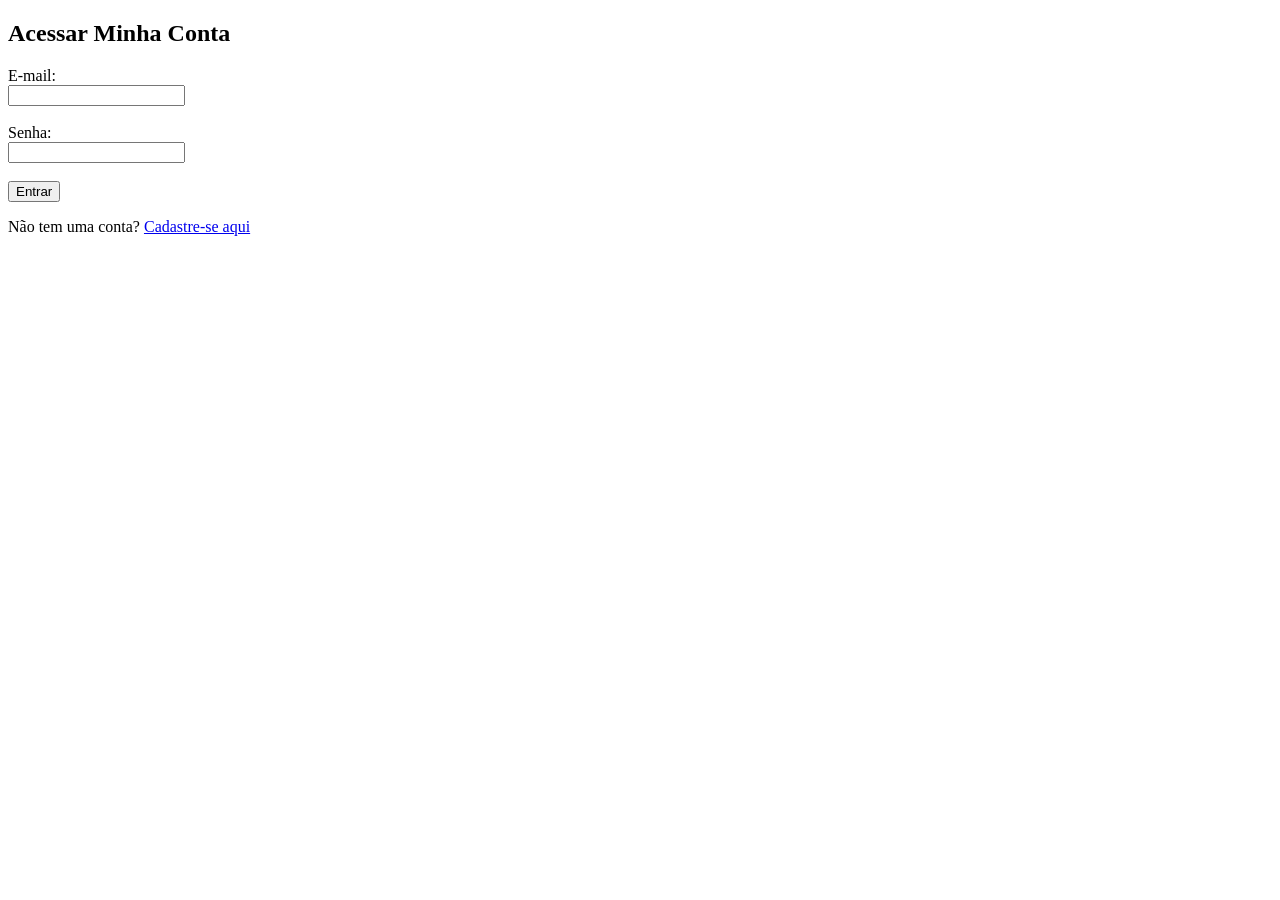
==== AV2/login.html @ f69a6a1f "AV2 Primeira parte da AV2. Criação das telas HTML, script do banco de dados SQL e conexão com o banc" ====
<!DOCTYPE html>
<html lang="pt-BR">
<head>
<meta charset="UTF-8">
<title>Entrar / Cadastrar</title>
</head>
<body>

    <div id="secaoLogin">
        <h2>Acessar Minha Conta</h2>
        <form id="formLogin">
            <label>E-mail:</label><br>
            <input type="email" id="loginEmail" required><br><br>

            <label>Senha:</label><br>
            <input type="password" id="loginSenha" required><br><br>

            <button type="submit">Entrar</button>
        </form>
        <p>Não tem uma conta? <a href="#" id="linkIrParaCadastro">Cadastre-se aqui</a></p>
    </div>

    <div id="secaoCadastro" style="display: none;">
        <h2>Criar Nova Conta</h2>
        <form id="formCadastro">
            <label>Nome Completo:</label><br>
            <input type="text" id="cadNome" required><br><br>

            <label>E-mail:</label><br>
            <input type="email" id="cadEmail" required><br><br>

            <label>Senha:</label><br>
            <input type="password" id="cadSenha" required><br><br>

            <button type="submit">Finalizar Cadastro</button>
        </form>
        <p>Já tem uma conta? <a href="#" id="linkIrParaLogin">Faça o login aqui</a></p>
    </div>

    <script src="auth.js"></script>
</body>
</html>
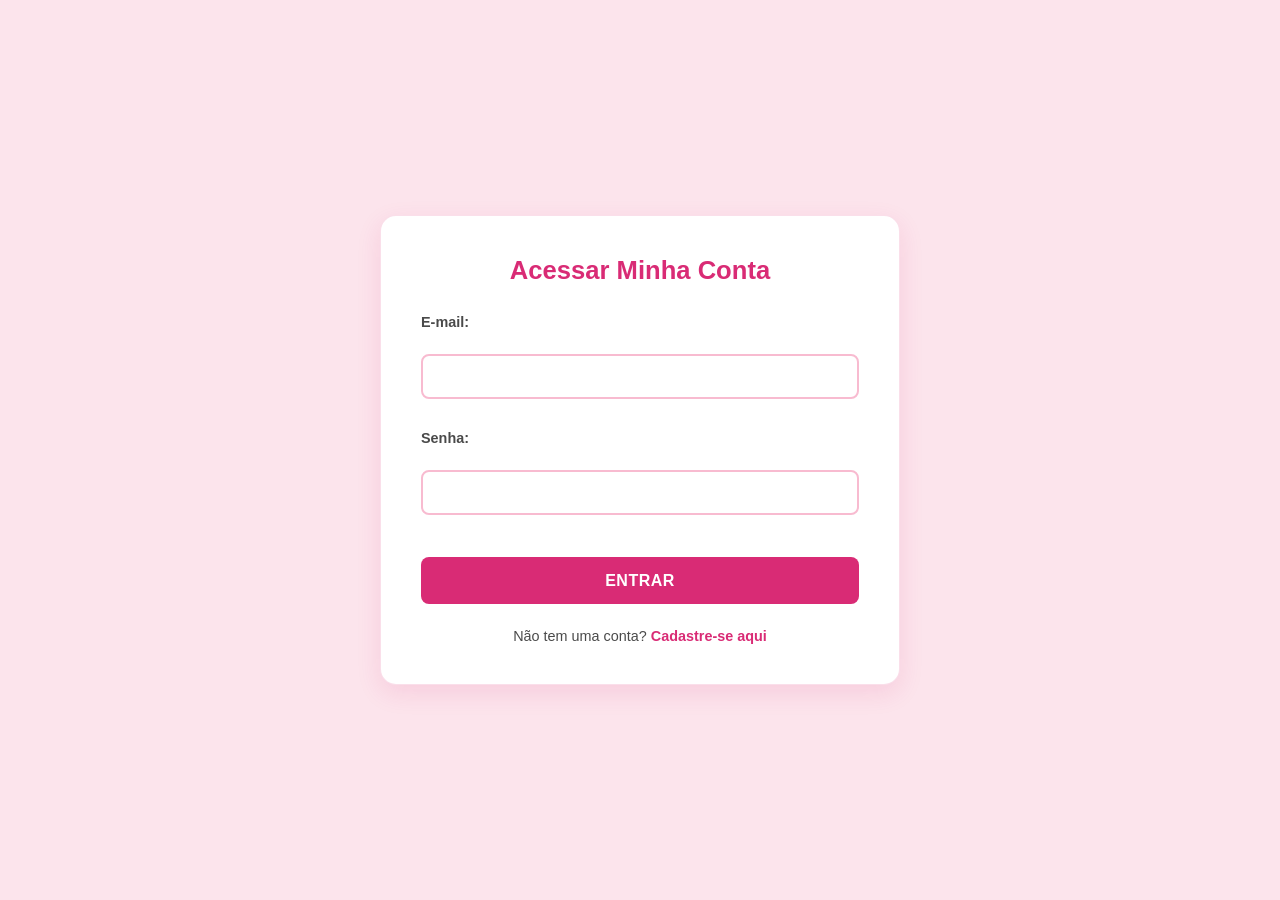
==== commit d1e4c2ae: "Adicionar estilo CSS para as telas da AV2 Criação do arquivo style.css com a paleta de cores do mini" ====
--- a/AV2/login.html
+++ b/AV2/login.html
@@ -3,6 +3,7 @@
 <head>
 <meta charset="UTF-8">
 <title>Entrar / Cadastrar</title>
+<link rel="stylesheet" href="style.css">
 </head>
 <body>
 
@@ -17,7 +18,7 @@
 
             <button type="submit">Entrar</button>
         </form>
-        <p>Não tem uma conta? <a href="#" id="linkIrParaCadastro">Cadastre-se aqui</a></p>
+        <p>Não tem uma conta? <a href="#" id="linkParaCadastro">Cadastre-se aqui</a></p>
     </div>
 
     <div id="secaoCadastro" style="display: none;">
@@ -34,9 +35,9 @@
 
             <button type="submit">Finalizar Cadastro</button>
         </form>
-        <p>Já tem uma conta? <a href="#" id="linkIrParaLogin">Faça o login aqui</a></p>
+        <p>Já tem uma conta? <a href="#" id="linkParaLogin">Faça o login aqui</a></p>
     </div>
 
-    <script src="auth.js"></script>
+    <script src="login.js"></script>
 </body>
 </html>
--- a/AV2/style.css
+++ b/AV2/style.css
@@ -0,0 +1,161 @@
+:root {
+    --rosa-escuro: #d92b75;
+    --rosa-claro: #fce4ec;
+    --branco: #ffffff;
+    --texto-escuro: #4a4a4a;
+    --borda: #f8bbd0;
+    --fonte: 'Montserrat', 'Segoe UI', sans-serif;
+}
+
+* {
+    margin: 0;
+    padding: 0;
+    box-sizing: border-box;
+}
+
+body {
+    font-family: var(--fonte);
+    background-color: var(--rosa-claro);
+    color: var(--texto-escuro);
+    display: flex;
+    justify-content: center;
+    align-items: center;
+    min-height: 100vh;
+    padding: 2rem 1rem;
+}
+
+#formAgendamento, #secaoLogin, #secaoCadastro {
+    background-color: var(--branco);
+    padding: 2.5rem;
+    border-radius: 16px;
+    box-shadow: 0 8px 24px rgba(217, 43, 117, 0.12);
+    width: 100%;
+    max-width: 520px;
+    border: 1px solid rgba(217, 43, 117, 0.15);
+}
+
+#formLogin, #formCadastro {
+    width: 100%;
+}
+
+h2 {
+    color: var(--rosa-escuro);
+    text-align: center;
+    margin-bottom: 1.8rem;
+    font-weight: 700;
+    font-size: 1.6rem;
+}
+
+h4 {
+    color: var(--rosa-escuro);
+    margin-top: 0.5rem;
+    margin-bottom: 1rem;
+    font-size: 1.1rem;
+    border-bottom: 2px dashed var(--borda);
+    padding-bottom: 0.5rem;
+}
+
+label {
+    display: block;
+    margin-top: 0.8rem;
+    margin-bottom: 0.4rem;
+    color: var(--texto-escuro);
+    font-weight: 600;
+    font-size: 0.9rem;
+}
+
+input[type="text"],
+input[type="password"],
+input[type="email"],
+input[type="datetime-local"],
+select {
+    width: 100%;
+    padding: 0.75rem 1rem;
+    border: 2px solid var(--borda);
+    border-radius: 8px;
+    background-color: var(--branco);
+    color: var(--texto-escuro);
+    font-family: var(--fonte);
+    font-size: 0.95rem;
+    transition: all 0.3s ease;
+    outline: none;
+}
+
+input:focus, select:focus {
+    border-color: var(--rosa-escuro);
+    box-shadow: 0 0 0 4px rgba(217, 43, 117, 0.15);
+}
+
+optgroup {
+    font-weight: bold;
+    color: var(--rosa-escuro);
+    background-color: var(--branco);
+}
+
+optgroup option {
+    font-weight: normal;
+    color: var(--texto-escuro);
+}
+
+#blocoCabelo, #blocoManicure, #blocoBarba, 
+#blocoSobrancelhas, #blocoMassagen, #blocoPacotes,
+#blocoCartao, #blocoPix {
+    background-color: rgba(252, 228, 236, 0.4);
+    padding: 1.2rem;
+    border-radius: 8px;
+    margin-top: 1rem;
+    margin-bottom: 1rem;
+    border-left: 5px solid var(--rosa-escuro);
+}
+
+#blocoPix p {
+    font-size: 0.9rem;
+    text-align: center;
+    color: var(--texto-escuro);
+    padding: 0.5rem 0;
+}
+
+button[type="submit"] {
+    width: 100%;
+    background-color: var(--rosa-escuro);
+    color: var(--branco);
+    border: none;
+    padding: 0.9rem;
+    border-radius: 8px;
+    font-size: 1rem;
+    font-weight: 700;
+    cursor: pointer;
+    margin-top: 1.5rem;
+    text-transform: uppercase;
+    letter-spacing: 0.5px;
+    transition: all 0.3s ease;
+}
+
+button[type="submit"]:hover {
+    background-color: #b81d5b;
+    transform: translateY(-2px);
+    box-shadow: 0 4px 12px rgba(217, 43, 117, 0.3);
+}
+
+button[type="submit"]:active {
+    transform: translateY(0);
+}
+
+p {
+    text-align: center;
+    margin-top: 1.5rem;
+    font-size: 0.9rem;
+    color: var(--texto-escuro);
+}
+
+p a {
+    color: var(--rosa-escuro);
+    text-decoration: none;
+    font-weight: 600;
+    transition: color 0.2s ease;
+}
+
+p a:hover {
+    color: #b81d5b;
+    text-decoration: underline;
+}
